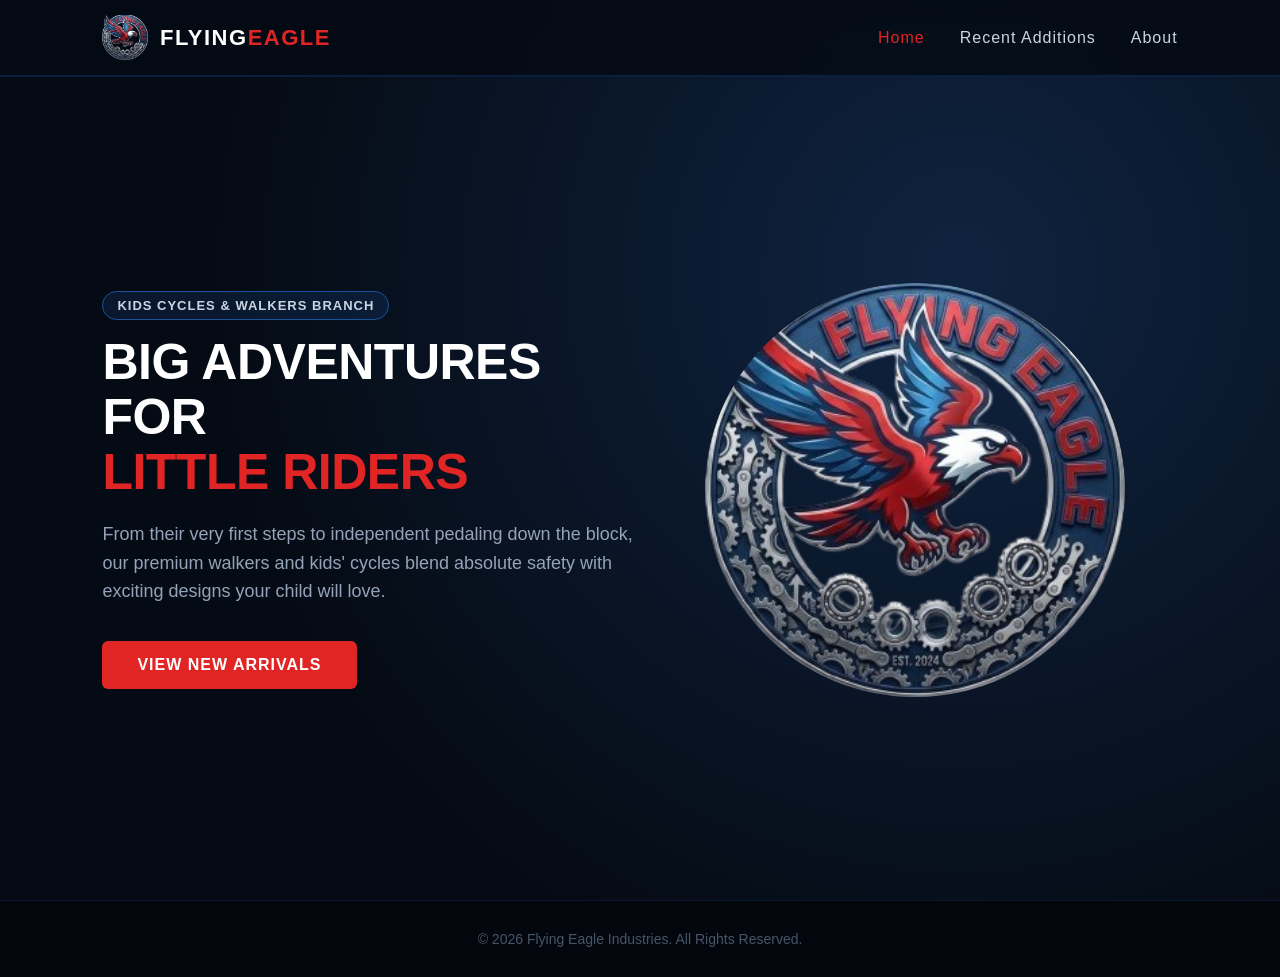
==== index.html @ 1306fbfa "index.html" ====
<!DOCTYPE html>
<html lang="en">
<head>
    <link rel="icon" type="image/png" sizes="32x32" href="logo.png">
<link rel="apple-touch-icon" sizes="180x180" href="logo.png">
    <meta charset="UTF-8">
    <meta name="viewport" content="width=device-width, initial-scale=1.0">
    <title>Flying Eagle | Kids Cycles & Walkers</title>
    <meta name="google-site-verification" content="JDUTX3VwJhogX0wSdBmjfz4mspkOUf0fgLSZ-q_4Kp8" />
    <style>
        /* --- Reset & Base Styles --- */
        * {
            margin: 0;
            padding: 0;
            box-sizing: border-box;
            font-family: 'Segoe UI', Tahoma, Geneva, Verdana, sans-serif;
        }

        body {
            background-color: #050b14;
            color: #ffffff;
            overflow-x: hidden;
        }

        /* --- Animations --- */
        @keyframes fadeInDown {
            from { opacity: 0; transform: translateY(-30px); }
            to { opacity: 1; transform: translateY(0); }
        }

        @keyframes fadeInUp {
            from { opacity: 0; transform: translateY(50px); }
            to { opacity: 1; transform: translateY(0); }
        }

        @keyframes fadeInLeft {
            from { opacity: 0; transform: translateX(-50px); }
            to { opacity: 1; transform: translateX(0); }
        }

        @keyframes logoFloat {
            0% { transform: translateY(0px) rotate(0deg); filter: drop-shadow(0 10px 20px rgba(225, 36, 36, 0.3)); }
            50% { transform: translateY(-12px) rotate(1deg); filter: drop-shadow(0 20px 35px rgba(26, 82, 156, 0.5)); }
            100% { transform: translateY(0px) rotate(0deg); filter: drop-shadow(0 10px 20px rgba(225, 36, 36, 0.3)); }
        }

        @keyframes pulse {
            0% { transform: scale(1); box-shadow: 0 0 0 0 rgba(225, 36, 36, 0.7); }
            70% { transform: scale(1.03); box-shadow: 0 0 0 15px rgba(225, 36, 36, 0); }
            100% { transform: scale(1); box-shadow: 0 0 0 0 rgba(225, 36, 36, 0); }
        }

        /* --- Navigation Bar --- */
        .navbar {
            position: fixed;
            top: 0;
            left: 0;
            width: 100%;
            display: flex;
            justify-content: space-between;
            align-items: center;
            padding: 15px 8%;
            background: rgba(5, 11, 20, 0.85);
            backdrop-filter: blur(12px);
            border-bottom: 2px solid rgba(26, 82, 156, 0.3);
            z-index: 1000;
            animation: fadeInDown 1s ease forwards;
        }

        .nav-logo-container {
            display: flex;
            align-items: center;
            gap: 12px;
        }

        .nav-logo-img {
            height: 45px;
            width: auto;
        }

        .logo-text {
            font-size: 22px;
            font-weight: 800;
            text-transform: uppercase;
            letter-spacing: 1.5px;
            color: #fff;
        }

        .logo-text span {
            color: #e12424;
        }

        .nav-links {
            display: flex;
            list-style: none;
        }

        .nav-links li {
            margin-left: 35px;
        }

        .nav-links a {
            color: #cbd5e1;
            text-decoration: none;
            font-size: 16px;
            font-weight: 500;
            letter-spacing: 1px;
            transition: color 0.3s;
            position: relative;
            padding: 5px 0;
        }

        .nav-links a:hover, .nav-links a.active {
            color: #e12424;
        }

        .nav-links a::after {
            content: '';
            position: absolute;
            width: 0;
            height: 2px;
            bottom: 0;
            left: 0;
            background-color: #e12424;
            transition: width 0.3s ease;
        }

        .nav-links a:hover::after {
            width: 100%;
        }

        /* --- Home / Hero Section --- */
        .hero {
            min-height: 100vh;
            padding: 140px 8% 60px 8%;
            display: flex;
            align-items: center;
            background: radial-gradient(circle at 75% 30%, #0f2340 0%, #050b14 65%);
            justify-content: space-between;
        }

        .hero-text {
            max-width: 550px;
            animation: fadeInLeft 1.2s ease forwards;
        }

        .branch-badge {
            display: inline-block;
            background: rgba(26, 82, 156, 0.2);
            border: 1px solid #1a529c;
            color: #cbd5e1;
            padding: 6px 14px;
            font-size: 13px;
            font-weight: 600;
            border-radius: 20px;
            text-transform: uppercase;
            letter-spacing: 1px;
            margin-bottom: 15px;
        }

        .hero-text h1 {
            font-size: 50px;
            font-weight: 900;
            line-height: 1.1;
            margin-bottom: 20px;
            text-transform: uppercase;
            letter-spacing: -0.5px;
        }

        .hero-text h1 span {
            color: #e12424;
            display: block;
        }

        .hero-text p {
            color: #94a3b8;
            font-size: 18px;
            line-height: 1.6;
            margin-bottom: 35px;
        }

        .btn {
            display: inline-block;
            padding: 15px 35px;
            background: #e12424;
            color: #fff;
            text-decoration: none;
            font-weight: 700;
            letter-spacing: 1px;
            border-radius: 6px;
            text-transform: uppercase;
            animation: pulse 2s infinite;
            transition: background 0.3s;
        }

        .btn:hover {
            background: #b91c1c;
        }

        .hero-image-container {
            flex: 1;
            display: flex;
            justify-content: center;
            align-items: center;
            animation: fadeInUp 1.5s ease forwards;
        }

        .hero-theme-logo {
            width: 100%;
            max-width: 420px;
            height: auto;
            border-radius: 50%;
            animation: logoFloat 4s ease-in-out infinite;
        }

        /* --- Footer --- */
        footer {
            background: #03070d;
            padding: 30px 8%;
            text-align: center;
            border-top: 1px solid rgba(26, 82, 156, 0.2);
            color: #475569;
            font-size: 14px;
        }

        @media (max-width: 968px) {
            .hero {
                flex-direction: column;
                text-align: center;
                justify-content: center;
                padding-top: 140px;
            }
            .hero-text {
                margin-bottom: 50px;
            }
            .hero-theme-logo {
                max-width: 300px;
            }
        }
    </style>
</head>
<body>

    <!-- Top Navigation Bar -->
    <nav class="navbar">
        <div class="nav-logo-container">
            <img src="logo.png" alt="Flying Eagle Emblem" class="nav-logo-img">
            <div class="logo-text">Flying<span>Eagle</span></div>
        </div>
        <ul class="nav-links">
            <li><a href="index.html" class="active">Home</a></li>
            <li><a href="additions.html">Recent Additions</a></li>
            <li><a href="about.html">About</a></li>
        </ul>
    </nav>

    <!-- Home Section -->
    <section class="hero">
        <div class="hero-text">
            <span class="branch-badge">Kids Cycles & Walkers Branch</span>
            <h1>Big Adventures For <span>Little Riders</span></h1>
            <p>From their very first steps to independent pedaling down the block, our premium walkers and kids' cycles blend absolute safety with exciting designs your child will love.</p>
            <a href="additions.html" class="btn">View New Arrivals</a>
        </div>
        <div class="hero-image-container">
            <img src="logo.png" alt="Flying Eagle Logo" class="hero-theme-logo">
        </div>
    </section>

    <footer>
        <p>&copy; 2026 Flying Eagle Industries. All Rights Reserved.</p>
    </footer>

</body>
</html>
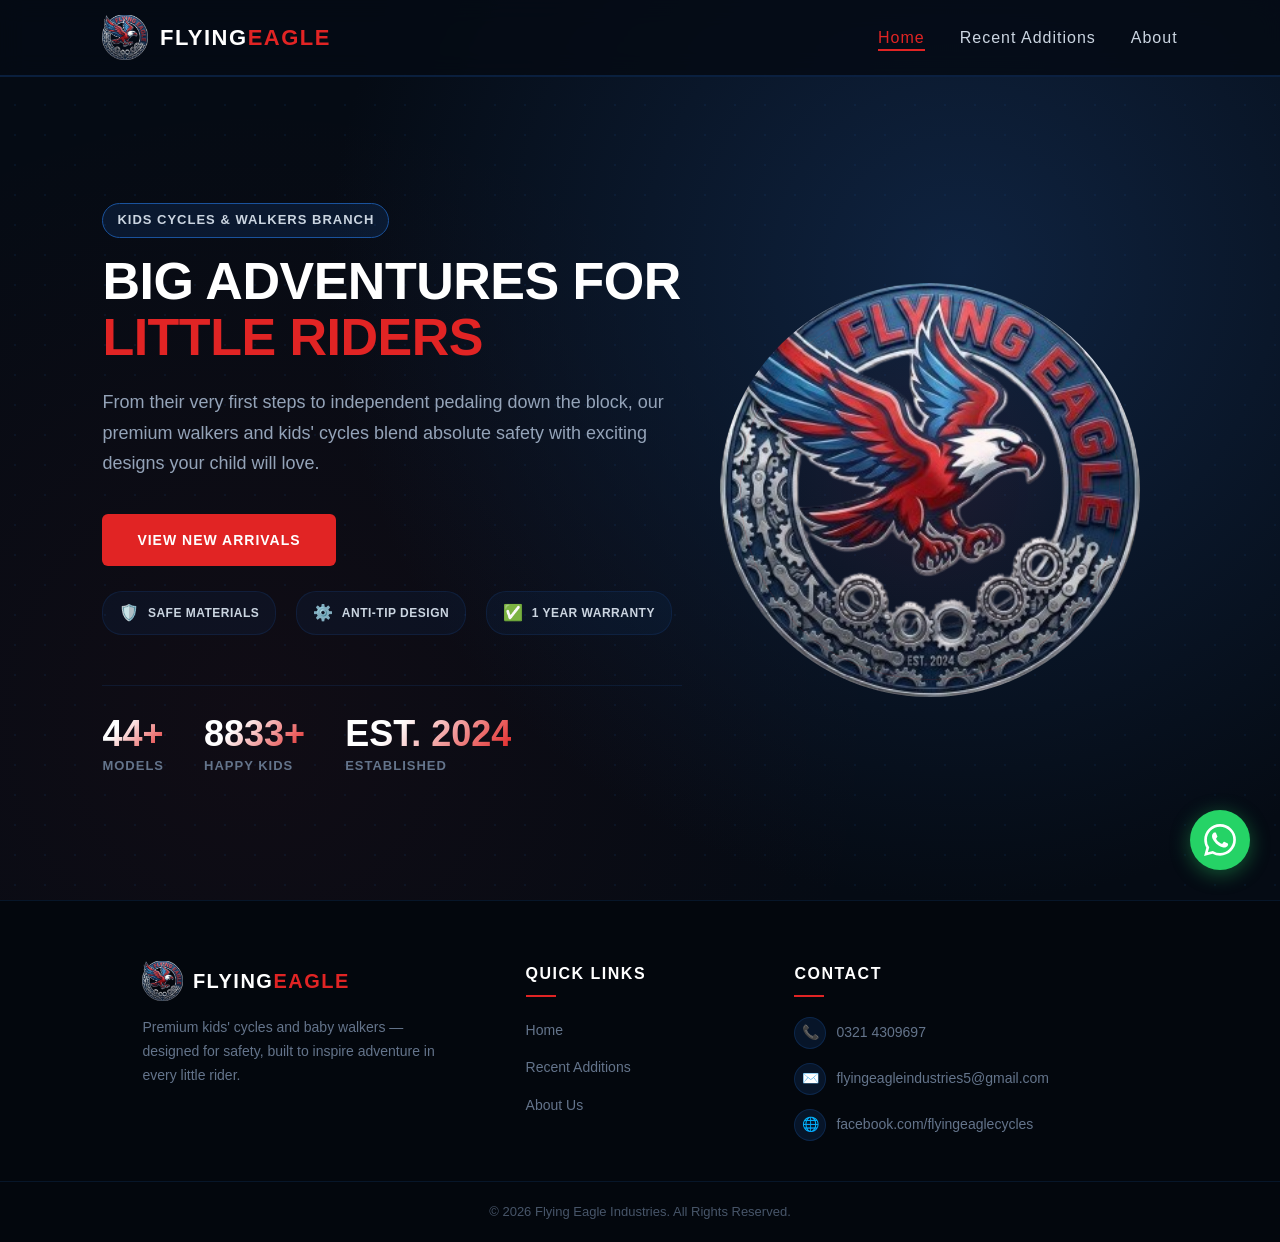
==== commit 64903873: "Add files via upload" ====
--- a/index.html
+++ b/index.html
@@ -1,275 +1,334 @@
-<!DOCTYPE html>
-<html lang="en">
-<head>
-    <link rel="icon" type="image/png" sizes="32x32" href="logo.png">
-<link rel="apple-touch-icon" sizes="180x180" href="logo.png">
-    <meta charset="UTF-8">
-    <meta name="viewport" content="width=device-width, initial-scale=1.0">
-    <title>Flying Eagle | Kids Cycles & Walkers</title>
-    <meta name="google-site-verification" content="JDUTX3VwJhogX0wSdBmjfz4mspkOUf0fgLSZ-q_4Kp8" />
-    <style>
-        /* --- Reset & Base Styles --- */
-        * {
-            margin: 0;
-            padding: 0;
-            box-sizing: border-box;
-            font-family: 'Segoe UI', Tahoma, Geneva, Verdana, sans-serif;
-        }
-
-        body {
-            background-color: #050b14;
-            color: #ffffff;
-            overflow-x: hidden;
-        }
-
-        /* --- Animations --- */
-        @keyframes fadeInDown {
-            from { opacity: 0; transform: translateY(-30px); }
-            to { opacity: 1; transform: translateY(0); }
-        }
-
-        @keyframes fadeInUp {
-            from { opacity: 0; transform: translateY(50px); }
-            to { opacity: 1; transform: translateY(0); }
-        }
-
-        @keyframes fadeInLeft {
-            from { opacity: 0; transform: translateX(-50px); }
-            to { opacity: 1; transform: translateX(0); }
-        }
-
-        @keyframes logoFloat {
-            0% { transform: translateY(0px) rotate(0deg); filter: drop-shadow(0 10px 20px rgba(225, 36, 36, 0.3)); }
-            50% { transform: translateY(-12px) rotate(1deg); filter: drop-shadow(0 20px 35px rgba(26, 82, 156, 0.5)); }
-            100% { transform: translateY(0px) rotate(0deg); filter: drop-shadow(0 10px 20px rgba(225, 36, 36, 0.3)); }
-        }
-
-        @keyframes pulse {
-            0% { transform: scale(1); box-shadow: 0 0 0 0 rgba(225, 36, 36, 0.7); }
-            70% { transform: scale(1.03); box-shadow: 0 0 0 15px rgba(225, 36, 36, 0); }
-            100% { transform: scale(1); box-shadow: 0 0 0 0 rgba(225, 36, 36, 0); }
-        }
-
-        /* --- Navigation Bar --- */
-        .navbar {
-            position: fixed;
-            top: 0;
-            left: 0;
-            width: 100%;
-            display: flex;
-            justify-content: space-between;
-            align-items: center;
-            padding: 15px 8%;
-            background: rgba(5, 11, 20, 0.85);
-            backdrop-filter: blur(12px);
-            border-bottom: 2px solid rgba(26, 82, 156, 0.3);
-            z-index: 1000;
-            animation: fadeInDown 1s ease forwards;
-        }
-
-        .nav-logo-container {
-            display: flex;
-            align-items: center;
-            gap: 12px;
-        }
-
-        .nav-logo-img {
-            height: 45px;
-            width: auto;
-        }
-
-        .logo-text {
-            font-size: 22px;
-            font-weight: 800;
-            text-transform: uppercase;
-            letter-spacing: 1.5px;
-            color: #fff;
-        }
-
-        .logo-text span {
-            color: #e12424;
-        }
-
-        .nav-links {
-            display: flex;
-            list-style: none;
-        }
-
-        .nav-links li {
-            margin-left: 35px;
-        }
-
-        .nav-links a {
-            color: #cbd5e1;
-            text-decoration: none;
-            font-size: 16px;
-            font-weight: 500;
-            letter-spacing: 1px;
-            transition: color 0.3s;
-            position: relative;
-            padding: 5px 0;
-        }
-
-        .nav-links a:hover, .nav-links a.active {
-            color: #e12424;
-        }
-
-        .nav-links a::after {
-            content: '';
-            position: absolute;
-            width: 0;
-            height: 2px;
-            bottom: 0;
-            left: 0;
-            background-color: #e12424;
-            transition: width 0.3s ease;
-        }
-
-        .nav-links a:hover::after {
-            width: 100%;
-        }
-
-        /* --- Home / Hero Section --- */
-        .hero {
-            min-height: 100vh;
-            padding: 140px 8% 60px 8%;
-            display: flex;
-            align-items: center;
-            background: radial-gradient(circle at 75% 30%, #0f2340 0%, #050b14 65%);
-            justify-content: space-between;
-        }
-
-        .hero-text {
-            max-width: 550px;
-            animation: fadeInLeft 1.2s ease forwards;
-        }
-
-        .branch-badge {
-            display: inline-block;
-            background: rgba(26, 82, 156, 0.2);
-            border: 1px solid #1a529c;
-            color: #cbd5e1;
-            padding: 6px 14px;
-            font-size: 13px;
-            font-weight: 600;
-            border-radius: 20px;
-            text-transform: uppercase;
-            letter-spacing: 1px;
-            margin-bottom: 15px;
-        }
-
-        .hero-text h1 {
-            font-size: 50px;
-            font-weight: 900;
-            line-height: 1.1;
-            margin-bottom: 20px;
-            text-transform: uppercase;
-            letter-spacing: -0.5px;
-        }
-
-        .hero-text h1 span {
-            color: #e12424;
-            display: block;
-        }
-
-        .hero-text p {
-            color: #94a3b8;
-            font-size: 18px;
-            line-height: 1.6;
-            margin-bottom: 35px;
-        }
-
-        .btn {
-            display: inline-block;
-            padding: 15px 35px;
-            background: #e12424;
-            color: #fff;
-            text-decoration: none;
-            font-weight: 700;
-            letter-spacing: 1px;
-            border-radius: 6px;
-            text-transform: uppercase;
-            animation: pulse 2s infinite;
-            transition: background 0.3s;
-        }
-
-        .btn:hover {
-            background: #b91c1c;
-        }
-
-        .hero-image-container {
-            flex: 1;
-            display: flex;
-            justify-content: center;
-            align-items: center;
-            animation: fadeInUp 1.5s ease forwards;
-        }
-
-        .hero-theme-logo {
-            width: 100%;
-            max-width: 420px;
-            height: auto;
-            border-radius: 50%;
-            animation: logoFloat 4s ease-in-out infinite;
-        }
-
-        /* --- Footer --- */
-        footer {
-            background: #03070d;
-            padding: 30px 8%;
-            text-align: center;
-            border-top: 1px solid rgba(26, 82, 156, 0.2);
-            color: #475569;
-            font-size: 14px;
-        }
-
-        @media (max-width: 968px) {
-            .hero {
-                flex-direction: column;
-                text-align: center;
-                justify-content: center;
-                padding-top: 140px;
-            }
-            .hero-text {
-                margin-bottom: 50px;
-            }
-            .hero-theme-logo {
-                max-width: 300px;
-            }
-        }
-    </style>
-</head>
-<body>
-
-    <!-- Top Navigation Bar -->
-    <nav class="navbar">
-        <div class="nav-logo-container">
-            <img src="logo.png" alt="Flying Eagle Emblem" class="nav-logo-img">
-            <div class="logo-text">Flying<span>Eagle</span></div>
-        </div>
-        <ul class="nav-links">
-            <li><a href="index.html" class="active">Home</a></li>
-            <li><a href="additions.html">Recent Additions</a></li>
-            <li><a href="about.html">About</a></li>
-        </ul>
-    </nav>
-
-    <!-- Home Section -->
-    <section class="hero">
-        <div class="hero-text">
-            <span class="branch-badge">Kids Cycles & Walkers Branch</span>
-            <h1>Big Adventures For <span>Little Riders</span></h1>
-            <p>From their very first steps to independent pedaling down the block, our premium walkers and kids' cycles blend absolute safety with exciting designs your child will love.</p>
-            <a href="additions.html" class="btn">View New Arrivals</a>
-        </div>
-        <div class="hero-image-container">
-            <img src="logo.png" alt="Flying Eagle Logo" class="hero-theme-logo">
-        </div>
-    </section>
-
-    <footer>
-        <p>&copy; 2026 Flying Eagle Industries. All Rights Reserved.</p>
-    </footer>
-
-</body>
-</html>
+<!DOCTYPE html>
+<html lang="en">
+<head>
+    <meta charset="UTF-8">
+    <meta name="viewport" content="width=device-width, initial-scale=1.0">
+    <title>Flying Eagle | Kids Cycles & Walkers</title>
+    <meta name="description" content="Flying Eagle Industries — premium kids' cycles, baby walkers, and riding toys. Safe, durable, and vibrant designs for little riders.">
+    <meta property="og:title" content="Flying Eagle | Kids Cycles & Walkers">
+    <meta property="og:description" content="Premium kids' cycles and baby walkers with safe, durable, and exciting designs your child will love.">
+    <meta property="og:image" content="logo.png">
+    <meta property="og:type" content="website">
+    <link rel="icon" type="image/png" href="logo.png">
+    <link rel="stylesheet" href="styles.css">
+    <style>
+        /* --- Hero Section (page-specific) --- */
+        .hero {
+            min-height: 100vh;
+            padding: 140px 8% 60px 8%;
+            display: flex;
+            align-items: center;
+            background:
+                radial-gradient(circle at 75% 30%, #0f2340 0%, transparent 55%),
+                radial-gradient(circle at 20% 80%, rgba(225, 36, 36, 0.05) 0%, transparent 50%),
+                var(--bg-primary);
+            justify-content: space-between;
+            position: relative;
+            overflow: hidden;
+        }
+
+        /* Subtle dot pattern overlay */
+        .hero::before {
+            content: '';
+            position: absolute;
+            inset: 0;
+            background-image: radial-gradient(rgba(26, 82, 156, 0.12) 1px, transparent 1px);
+            background-size: 30px 30px;
+            pointer-events: none;
+        }
+
+        .hero-text {
+            max-width: 580px;
+            animation: fadeInLeft 1.2s ease forwards;
+            position: relative;
+            z-index: 1;
+        }
+
+        .hero-text h1 {
+            font-size: 52px;
+            font-weight: 900;
+            line-height: 1.08;
+            margin-bottom: 22px;
+            text-transform: uppercase;
+            letter-spacing: -0.5px;
+        }
+
+        .hero-text h1 span {
+            color: var(--accent-red);
+            display: block;
+        }
+
+        .hero-text p {
+            color: var(--text-muted);
+            font-size: 18px;
+            line-height: 1.7;
+            margin-bottom: 35px;
+        }
+
+        /* --- Stats Bar --- */
+        .hero-stats {
+            display: flex;
+            gap: 40px;
+            margin-top: 50px;
+            padding-top: 30px;
+            border-top: 1px solid var(--border-subtle);
+        }
+
+        .stat-item {
+            text-align: left;
+        }
+
+        .stat-number {
+            font-size: 36px;
+            font-weight: 900;
+            color: var(--text-primary);
+            line-height: 1;
+            margin-bottom: 4px;
+            background: linear-gradient(135deg, #fff 30%, var(--accent-red));
+            -webkit-background-clip: text;
+            -webkit-text-fill-color: transparent;
+            background-clip: text;
+        }
+
+        .stat-label {
+            font-size: 13px;
+            text-transform: uppercase;
+            letter-spacing: 1px;
+            color: var(--text-faint);
+            font-weight: 600;
+        }
+
+        /* --- Trust Badges --- */
+        .trust-badges {
+            display: flex;
+            gap: 20px;
+            margin-top: 25px;
+            flex-wrap: wrap;
+        }
+
+        .trust-badge {
+            display: flex;
+            align-items: center;
+            gap: 8px;
+            background: rgba(26, 82, 156, 0.1);
+            border: 1px solid rgba(26, 82, 156, 0.2);
+            padding: 8px 16px;
+            border-radius: var(--radius-lg);
+            font-size: 12px;
+            font-weight: 600;
+            color: var(--text-secondary);
+            text-transform: uppercase;
+            letter-spacing: 0.5px;
+        }
+
+        .trust-badge .badge-icon {
+            font-size: 16px;
+        }
+
+        /* --- Hero Image --- */
+        .hero-image-container {
+            flex: 1;
+            display: flex;
+            justify-content: center;
+            align-items: center;
+            animation: fadeInUp 1.5s ease forwards;
+            position: relative;
+            z-index: 1;
+        }
+
+        .hero-theme-logo {
+            width: 100%;
+            max-width: 420px;
+            height: auto;
+            border-radius: 50%;
+            animation: logoFloat 4s ease-in-out infinite;
+        }
+
+        /* --- Glow ring behind logo --- */
+        .hero-glow {
+            position: absolute;
+            width: 380px;
+            height: 380px;
+            border-radius: 50%;
+            background: radial-gradient(circle, rgba(225, 36, 36, 0.08) 0%, transparent 70%);
+            border: 1px solid rgba(225, 36, 36, 0.08);
+            animation: pulse 3s ease-in-out infinite;
+            pointer-events: none;
+        }
+
+        @media (max-width: 968px) {
+            .hero {
+                flex-direction: column;
+                text-align: center;
+                justify-content: center;
+                padding-top: 140px;
+            }
+
+            .hero-text {
+                margin-bottom: 50px;
+                max-width: 100%;
+            }
+
+            .hero-text h1 {
+                font-size: 36px;
+            }
+
+            .hero-stats {
+                justify-content: center;
+            }
+
+            .trust-badges {
+                justify-content: center;
+            }
+
+            .hero-theme-logo {
+                max-width: 300px;
+            }
+
+            .hero-glow {
+                width: 280px;
+                height: 280px;
+            }
+
+            .stat-item {
+                text-align: center;
+            }
+        }
+
+        @media (max-width: 480px) {
+            .hero-text h1 {
+                font-size: 30px;
+            }
+
+            .hero-stats {
+                gap: 25px;
+            }
+
+            .stat-number {
+                font-size: 28px;
+            }
+        }
+    </style>
+</head>
+<body>
+
+    <!-- Mobile Nav Overlay -->
+    <div class="nav-overlay"></div>
+
+    <!-- Top Navigation Bar -->
+    <header>
+        <nav class="navbar" id="main-navbar">
+            <div class="nav-logo-container">
+                <a href="index.html">
+                    <img src="logo.png" alt="Flying Eagle Emblem" class="nav-logo-img">
+                    <div class="logo-text">Flying<span>Eagle</span></div>
+                </a>
+            </div>
+            <button class="hamburger" id="hamburger-btn" aria-label="Toggle navigation menu">
+                <span></span>
+                <span></span>
+                <span></span>
+            </button>
+            <ul class="nav-links" id="nav-links">
+                <li><a href="index.html" class="active">Home</a></li>
+                <li><a href="additions.html">Recent Additions</a></li>
+                <li><a href="about.html">About</a></li>
+            </ul>
+        </nav>
+    </header>
+
+    <!-- Home / Hero Section -->
+    <main>
+        <section class="hero">
+            <div class="hero-text">
+                <span class="branch-badge">Kids Cycles & Walkers Branch</span>
+                <h1>Big Adventures For <span>Little Riders</span></h1>
+                <p>From their very first steps to independent pedaling down the block, our premium walkers and kids' cycles blend absolute safety with exciting designs your child will love.</p>
+                <a href="additions.html" class="btn">View New Arrivals</a>
+
+                <!-- Trust Badges -->
+                <div class="trust-badges reveal">
+                    <div class="trust-badge">
+                        <span class="badge-icon">🛡️</span> Safe Materials
+                    </div>
+                    <div class="trust-badge">
+                        <span class="badge-icon">⚙️</span> Anti-Tip Design
+                    </div>
+                    <div class="trust-badge">
+                        <span class="badge-icon">✅</span> 1 Year Warranty
+                    </div>
+                </div>
+
+                <!-- Animated Stats -->
+                <div class="hero-stats reveal">
+                    <div class="stat-item">
+                        <div class="stat-number" data-count="50" data-suffix="+">0</div>
+                        <div class="stat-label">Models</div>
+                    </div>
+                    <div class="stat-item">
+                        <div class="stat-number" data-count="10000" data-suffix="+">0</div>
+                        <div class="stat-label">Happy Kids</div>
+                    </div>
+                    <div class="stat-item">
+                        <div class="stat-number">EST. 2024</div>
+                        <div class="stat-label">Established</div>
+                    </div>
+                </div>
+            </div>
+            <div class="hero-image-container">
+                <div class="hero-glow"></div>
+                <img src="logo.png" alt="Flying Eagle Logo" class="hero-theme-logo">
+            </div>
+        </section>
+    </main>
+
+    <!-- Enhanced Footer -->
+    <footer>
+        <div class="footer-content">
+            <div class="footer-brand">
+                <div class="footer-logo-row">
+                    <img src="logo.png" alt="Flying Eagle">
+                    <div class="logo-text">Flying<span>Eagle</span></div>
+                </div>
+                <p>Premium kids' cycles and baby walkers — designed for safety, built to inspire adventure in every little rider.</p>
+            </div>
+            <div>
+                <h4 class="footer-heading">Quick Links</h4>
+                <ul class="footer-links">
+                    <li><a href="index.html">Home</a></li>
+                    <li><a href="additions.html">Recent Additions</a></li>
+                    <li><a href="about.html">About Us</a></li>
+                </ul>
+            </div>
+            <div>
+                <h4 class="footer-heading">Contact</h4>
+                <ul class="footer-contact-list">
+                    <li>
+                        <span class="footer-icon">📞</span>
+                        <a href="https://wa.me/923214309697">0321 4309697</a>
+                    </li>
+                    <li>
+                        <span class="footer-icon">✉️</span>
+                        <a href="mailto:flyingeagleindustries5@gmail.com">flyingeagleindustries5@gmail.com</a>
+                    </li>
+                    <li>
+                        <span class="footer-icon">🌐</span>
+                        <a href="https://www.facebook.com/flyingeaglecycles" target="_blank">facebook.com/flyingeaglecycles</a>
+                    </li>
+                </ul>
+            </div>
+        </div>
+        <div class="footer-bottom">
+            <p>&copy; 2026 Flying Eagle Industries. All Rights Reserved.</p>
+        </div>
+    </footer>
+
+    <!-- Floating WhatsApp Button -->
+    <a href="https://wa.me/923214309697" target="_blank" class="whatsapp-float" aria-label="Chat on WhatsApp">
+        <span class="whatsapp-tooltip">Chat with us!</span>
+        <svg xmlns="http://www.w3.org/2000/svg" viewBox="0 0 24 24"><path d="M17.472 14.382c-.297-.149-1.758-.867-2.03-.967-.273-.099-.471-.148-.67.15-.197.297-.767.966-.94 1.164-.173.199-.347.223-.644.075-.297-.15-1.255-.463-2.39-1.475-.883-.788-1.48-1.761-1.653-2.059-.173-.297-.018-.458.13-.606.134-.133.298-.347.446-.52.149-.174.198-.298.298-.497.099-.198.05-.371-.025-.52-.075-.149-.669-1.612-.916-2.207-.242-.579-.487-.5-.669-.51-.173-.008-.371-.01-.57-.01-.198 0-.52.074-.792.372-.272.297-1.04 1.016-1.04 2.479 0 1.462 1.065 2.875 1.213 3.074.149.198 2.096 3.2 5.077 4.487.709.306 1.262.489 1.694.625.712.227 1.36.195 1.871.118.571-.085 1.758-.719 2.006-1.413.248-.694.248-1.289.173-1.413-.074-.124-.272-.198-.57-.347m-5.421 7.403h-.004a9.87 9.87 0 01-5.031-1.378l-.361-.214-3.741.982.998-3.648-.235-.374a9.86 9.86 0 01-1.51-5.26c.001-5.45 4.436-9.884 9.888-9.884 2.64 0 5.122 1.03 6.988 2.898a9.825 9.825 0 012.893 6.994c-.003 5.45-4.437 9.884-9.885 9.884m8.413-18.297A11.815 11.815 0 0012.05 0C5.495 0 .16 5.335.157 11.892c0 2.096.547 4.142 1.588 5.945L.057 24l6.305-1.654a11.882 11.882 0 005.683 1.448h.005c6.554 0 11.89-5.335 11.893-11.893a11.821 11.821 0 00-3.48-8.413z"/></svg>
+    </a>
+
+    <script src="script.js"></script>
+</body>
+</html>
--- a/styles.css
+++ b/styles.css
@@ -0,0 +1,678 @@
+/* ============================================
+   Flying Eagle — Shared Stylesheet
+   ============================================ */
+
+/* --- Custom Properties --- */
+:root {
+    --bg-primary: #050b14;
+    --bg-secondary: #07111e;
+    --bg-tertiary: #0b182b;
+    --bg-footer: #03070d;
+    --accent-red: #e12424;
+    --accent-red-dark: #b91c1c;
+    --accent-blue: #1a529c;
+    --accent-blue-light: rgba(26, 82, 156, 0.3);
+    --accent-blue-bg: rgba(26, 82, 156, 0.2);
+    --text-primary: #ffffff;
+    --text-secondary: #cbd5e1;
+    --text-muted: #94a3b8;
+    --text-faint: #64748b;
+    --text-footer: #475569;
+    --border-subtle: rgba(26, 82, 156, 0.2);
+    --border-medium: rgba(26, 82, 156, 0.3);
+    --shadow-card: 0 10px 25px rgba(0,0,0,0.3);
+    --shadow-card-hover: 0 15px 35px rgba(225, 36, 36, 0.15);
+    --radius-sm: 6px;
+    --radius-md: 12px;
+    --radius-lg: 20px;
+    --transition-fast: 0.3s ease;
+    --transition-medium: 0.5s ease;
+}
+
+/* --- Reset & Base --- */
+*,
+*::before,
+*::after {
+    margin: 0;
+    padding: 0;
+    box-sizing: border-box;
+}
+
+html {
+    scroll-behavior: smooth;
+}
+
+body {
+    background-color: var(--bg-primary);
+    color: var(--text-primary);
+    font-family: 'Segoe UI', Tahoma, Geneva, Verdana, sans-serif;
+    overflow-x: hidden;
+    line-height: 1.6;
+}
+
+a {
+    text-decoration: none;
+    color: inherit;
+}
+
+img {
+    max-width: 100%;
+    height: auto;
+}
+
+/* --- Keyframe Animations --- */
+@keyframes fadeInDown {
+    from { opacity: 0; transform: translateY(-30px); }
+    to { opacity: 1; transform: translateY(0); }
+}
+
+@keyframes fadeInUp {
+    from { opacity: 0; transform: translateY(40px); }
+    to { opacity: 1; transform: translateY(0); }
+}
+
+@keyframes fadeInLeft {
+    from { opacity: 0; transform: translateX(-50px); }
+    to { opacity: 1; transform: translateX(0); }
+}
+
+@keyframes fadeInRight {
+    from { opacity: 0; transform: translateX(50px); }
+    to { opacity: 1; transform: translateX(0); }
+}
+
+@keyframes logoFloat {
+    0% { transform: translateY(0px) rotate(0deg); filter: drop-shadow(0 10px 20px rgba(225, 36, 36, 0.3)); }
+    50% { transform: translateY(-12px) rotate(1deg); filter: drop-shadow(0 20px 35px rgba(26, 82, 156, 0.5)); }
+    100% { transform: translateY(0px) rotate(0deg); filter: drop-shadow(0 10px 20px rgba(225, 36, 36, 0.3)); }
+}
+
+@keyframes pulse {
+    0% { transform: scale(1); box-shadow: 0 0 0 0 rgba(225, 36, 36, 0.7); }
+    70% { transform: scale(1.03); box-shadow: 0 0 0 15px rgba(225, 36, 36, 0); }
+    100% { transform: scale(1); box-shadow: 0 0 0 0 rgba(225, 36, 36, 0); }
+}
+
+@keyframes whatsappPulse {
+    0% { box-shadow: 0 0 0 0 rgba(37, 211, 102, 0.5); }
+    70% { box-shadow: 0 0 0 18px rgba(37, 211, 102, 0); }
+    100% { box-shadow: 0 0 0 0 rgba(37, 211, 102, 0); }
+}
+
+@keyframes shimmer {
+    0% { background-position: -200% center; }
+    100% { background-position: 200% center; }
+}
+
+/* --- Scroll Reveal --- */
+.reveal {
+    opacity: 0;
+    transform: translateY(35px);
+    transition: opacity 0.8s cubic-bezier(0.25, 1, 0.5, 1), transform 0.8s cubic-bezier(0.25, 1, 0.5, 1);
+}
+
+.reveal.active {
+    opacity: 1;
+    transform: translateY(0);
+}
+
+.reveal-left {
+    opacity: 0;
+    transform: translateX(-40px);
+    transition: opacity 0.8s cubic-bezier(0.25, 1, 0.5, 1), transform 0.8s cubic-bezier(0.25, 1, 0.5, 1);
+}
+
+.reveal-left.active {
+    opacity: 1;
+    transform: translateX(0);
+}
+
+.reveal-right {
+    opacity: 0;
+    transform: translateX(40px);
+    transition: opacity 0.8s cubic-bezier(0.25, 1, 0.5, 1), transform 0.8s cubic-bezier(0.25, 1, 0.5, 1);
+}
+
+.reveal-right.active {
+    opacity: 1;
+    transform: translateX(0);
+}
+
+/* Staggered delays for grid items */
+.reveal-delay-1 { transition-delay: 0.1s; }
+.reveal-delay-2 { transition-delay: 0.2s; }
+.reveal-delay-3 { transition-delay: 0.3s; }
+.reveal-delay-4 { transition-delay: 0.4s; }
+.reveal-delay-5 { transition-delay: 0.5s; }
+.reveal-delay-6 { transition-delay: 0.6s; }
+
+/* ============================================
+   NAVIGATION BAR
+   ============================================ */
+.navbar {
+    position: fixed;
+    top: 0;
+    left: 0;
+    width: 100%;
+    display: flex;
+    justify-content: space-between;
+    align-items: center;
+    padding: 15px 8%;
+    background: rgba(5, 11, 20, 0.85);
+    backdrop-filter: blur(12px);
+    -webkit-backdrop-filter: blur(12px);
+    border-bottom: 2px solid var(--accent-blue-light);
+    z-index: 1000;
+    animation: fadeInDown 1s ease forwards;
+    transition: background 0.4s ease, padding 0.4s ease;
+}
+
+.navbar.scrolled {
+    background: rgba(5, 11, 20, 0.97);
+    padding: 10px 8%;
+    box-shadow: 0 4px 30px rgba(0, 0, 0, 0.4);
+}
+
+.nav-logo-container {
+    display: flex;
+    align-items: center;
+    gap: 12px;
+}
+
+.nav-logo-container a {
+    display: flex;
+    align-items: center;
+    gap: 12px;
+    text-decoration: none;
+}
+
+.nav-logo-img {
+    height: 45px;
+    width: auto;
+    transition: transform var(--transition-fast);
+}
+
+.nav-logo-container:hover .nav-logo-img {
+    transform: rotate(-5deg) scale(1.05);
+}
+
+.logo-text {
+    font-size: 22px;
+    font-weight: 800;
+    text-transform: uppercase;
+    letter-spacing: 1.5px;
+    color: var(--text-primary);
+}
+
+.logo-text span {
+    color: var(--accent-red);
+}
+
+.nav-links {
+    display: flex;
+    list-style: none;
+    align-items: center;
+}
+
+.nav-links li {
+    margin-left: 35px;
+}
+
+.nav-links a {
+    color: var(--text-secondary);
+    text-decoration: none;
+    font-size: 16px;
+    font-weight: 500;
+    letter-spacing: 1px;
+    transition: color var(--transition-fast);
+    position: relative;
+    padding: 5px 0;
+}
+
+.nav-links a:hover,
+.nav-links a.active {
+    color: var(--accent-red);
+}
+
+.nav-links a::after {
+    content: '';
+    position: absolute;
+    width: 0;
+    height: 2px;
+    bottom: 0;
+    left: 0;
+    background-color: var(--accent-red);
+    transition: width var(--transition-fast);
+}
+
+.nav-links a:hover::after,
+.nav-links a.active::after {
+    width: 100%;
+}
+
+/* --- Hamburger Menu --- */
+.hamburger {
+    display: none;
+    flex-direction: column;
+    justify-content: center;
+    align-items: center;
+    width: 40px;
+    height: 40px;
+    cursor: pointer;
+    background: none;
+    border: none;
+    padding: 0;
+    z-index: 1100;
+}
+
+.hamburger span {
+    display: block;
+    width: 26px;
+    height: 3px;
+    background: var(--text-primary);
+    border-radius: 3px;
+    transition: all 0.35s cubic-bezier(0.25, 1, 0.5, 1);
+    position: relative;
+}
+
+.hamburger span:nth-child(1) { margin-bottom: 6px; }
+.hamburger span:nth-child(3) { margin-top: 6px; }
+
+.hamburger.active span:nth-child(1) {
+    transform: rotate(45deg) translate(6px, 6px);
+}
+
+.hamburger.active span:nth-child(2) {
+    opacity: 0;
+    transform: scaleX(0);
+}
+
+.hamburger.active span:nth-child(3) {
+    transform: rotate(-45deg) translate(7px, -7px);
+}
+
+/* --- Mobile Nav Overlay --- */
+.nav-overlay {
+    display: none;
+    position: fixed;
+    top: 0;
+    left: 0;
+    width: 100%;
+    height: 100%;
+    background: rgba(5, 11, 20, 0.6);
+    z-index: 999;
+    opacity: 0;
+    transition: opacity 0.3s ease;
+}
+
+.nav-overlay.active {
+    opacity: 1;
+}
+
+/* ============================================
+   SHARED COMPONENTS
+   ============================================ */
+
+/* --- Section Title --- */
+.section-title {
+    font-size: 40px;
+    font-weight: 800;
+    text-transform: uppercase;
+    margin-bottom: 15px;
+    text-align: center;
+    letter-spacing: 2px;
+}
+
+.section-title span {
+    color: var(--accent-red);
+}
+
+.section-subtitle {
+    color: var(--text-muted);
+    font-size: 16px;
+    margin-bottom: 50px;
+    text-align: center;
+    max-width: 600px;
+    line-height: 1.5;
+}
+
+/* --- Button --- */
+.btn {
+    display: inline-block;
+    padding: 15px 35px;
+    background: var(--accent-red);
+    color: var(--text-primary);
+    text-decoration: none;
+    font-weight: 700;
+    letter-spacing: 1px;
+    border-radius: var(--radius-sm);
+    text-transform: uppercase;
+    animation: pulse 2s infinite;
+    transition: background var(--transition-fast), transform var(--transition-fast);
+    border: none;
+    cursor: pointer;
+    font-size: 14px;
+}
+
+.btn:hover {
+    background: var(--accent-red-dark);
+    transform: scale(1.02);
+}
+
+/* --- Branch Badge --- */
+.branch-badge {
+    display: inline-block;
+    background: var(--accent-blue-bg);
+    border: 1px solid var(--accent-blue);
+    color: var(--text-secondary);
+    padding: 6px 14px;
+    font-size: 13px;
+    font-weight: 600;
+    border-radius: var(--radius-lg);
+    text-transform: uppercase;
+    letter-spacing: 1px;
+    margin-bottom: 15px;
+}
+
+/* ============================================
+   FLOATING WHATSAPP BUTTON
+   ============================================ */
+.whatsapp-float {
+    position: fixed;
+    bottom: 30px;
+    right: 30px;
+    width: 60px;
+    height: 60px;
+    background: #25d366;
+    border-radius: 50%;
+    display: flex;
+    justify-content: center;
+    align-items: center;
+    box-shadow: 0 4px 20px rgba(37, 211, 102, 0.4);
+    z-index: 999;
+    animation: whatsappPulse 2s infinite;
+    transition: transform var(--transition-fast), box-shadow var(--transition-fast);
+    text-decoration: none;
+}
+
+.whatsapp-float:hover {
+    transform: scale(1.1);
+    box-shadow: 0 6px 25px rgba(37, 211, 102, 0.6);
+}
+
+.whatsapp-float svg {
+    width: 32px;
+    height: 32px;
+    fill: #ffffff;
+}
+
+.whatsapp-tooltip {
+    position: absolute;
+    right: 72px;
+    background: var(--bg-secondary);
+    color: var(--text-primary);
+    padding: 8px 16px;
+    border-radius: var(--radius-sm);
+    font-size: 13px;
+    font-weight: 600;
+    white-space: nowrap;
+    opacity: 0;
+    pointer-events: none;
+    transition: opacity var(--transition-fast), transform var(--transition-fast);
+    transform: translateX(10px);
+    border: 1px solid var(--border-subtle);
+}
+
+.whatsapp-float:hover .whatsapp-tooltip {
+    opacity: 1;
+    transform: translateX(0);
+}
+
+/* ============================================
+   ENHANCED FOOTER
+   ============================================ */
+footer {
+    background: var(--bg-footer);
+    border-top: 1px solid var(--border-subtle);
+    width: 100%;
+}
+
+.footer-content {
+    display: grid;
+    grid-template-columns: 1.5fr 1fr 1.5fr;
+    gap: 40px;
+    padding: 60px 8% 40px 8%;
+    max-width: 1200px;
+    margin: 0 auto;
+}
+
+.footer-brand {
+    display: flex;
+    flex-direction: column;
+    gap: 15px;
+}
+
+.footer-brand .footer-logo-row {
+    display: flex;
+    align-items: center;
+    gap: 10px;
+}
+
+.footer-brand .footer-logo-row img {
+    height: 40px;
+    width: auto;
+}
+
+.footer-brand .footer-logo-row .logo-text {
+    font-size: 20px;
+}
+
+.footer-brand p {
+    color: var(--text-faint);
+    font-size: 14px;
+    line-height: 1.7;
+    max-width: 300px;
+}
+
+.footer-heading {
+    font-size: 16px;
+    font-weight: 700;
+    text-transform: uppercase;
+    letter-spacing: 1.5px;
+    color: var(--text-primary);
+    margin-bottom: 20px;
+    position: relative;
+    padding-bottom: 10px;
+}
+
+.footer-heading::after {
+    content: '';
+    position: absolute;
+    bottom: 0;
+    left: 0;
+    width: 30px;
+    height: 2px;
+    background: var(--accent-red);
+}
+
+.footer-links {
+    list-style: none;
+    display: flex;
+    flex-direction: column;
+    gap: 12px;
+}
+
+.footer-links a {
+    color: var(--text-faint);
+    font-size: 14px;
+    transition: color var(--transition-fast), padding-left var(--transition-fast);
+}
+
+.footer-links a:hover {
+    color: var(--accent-red);
+    padding-left: 5px;
+}
+
+.footer-contact-list {
+    list-style: none;
+    display: flex;
+    flex-direction: column;
+    gap: 14px;
+}
+
+.footer-contact-list li {
+    display: flex;
+    align-items: center;
+    gap: 10px;
+    color: var(--text-faint);
+    font-size: 14px;
+}
+
+.footer-contact-list li .footer-icon {
+    width: 32px;
+    height: 32px;
+    background: var(--accent-blue-bg);
+    border: 1px solid rgba(26, 82, 156, 0.3);
+    border-radius: 50%;
+    display: flex;
+    justify-content: center;
+    align-items: center;
+    font-size: 14px;
+    flex-shrink: 0;
+}
+
+.footer-contact-list a {
+    color: var(--text-faint);
+    transition: color var(--transition-fast);
+}
+
+.footer-contact-list a:hover {
+    color: var(--accent-red);
+}
+
+.footer-bottom {
+    text-align: center;
+    padding: 20px 8%;
+    border-top: 1px solid var(--border-subtle);
+    color: var(--text-footer);
+    font-size: 13px;
+}
+
+/* ============================================
+   RESPONSIVE — MOBILE
+   ============================================ */
+@media (max-width: 768px) {
+    /* Hamburger visible */
+    .hamburger {
+        display: flex;
+    }
+
+    /* Mobile nav */
+    .nav-links {
+        position: fixed;
+        top: 0;
+        right: -100%;
+        width: 280px;
+        height: 100vh;
+        background: rgba(5, 11, 20, 0.98);
+        backdrop-filter: blur(20px);
+        -webkit-backdrop-filter: blur(20px);
+        flex-direction: column;
+        justify-content: center;
+        align-items: center;
+        gap: 0;
+        transition: right 0.4s cubic-bezier(0.25, 1, 0.5, 1);
+        border-left: 2px solid var(--accent-blue-light);
+        z-index: 1050;
+    }
+
+    .nav-links.active {
+        right: 0;
+    }
+
+    .nav-overlay.active {
+        display: block;
+    }
+
+    .nav-links li {
+        margin: 0;
+        width: 100%;
+        text-align: center;
+    }
+
+    .nav-links a {
+        display: block;
+        padding: 18px 30px;
+        font-size: 18px;
+        letter-spacing: 2px;
+        border-bottom: 1px solid var(--border-subtle);
+    }
+
+    .nav-links a::after {
+        display: none;
+    }
+
+    /* Section titles */
+    .section-title {
+        font-size: 28px;
+    }
+
+    /* Footer */
+    .footer-content {
+        grid-template-columns: 1fr;
+        gap: 30px;
+        padding: 40px 8% 30px 8%;
+    }
+
+    .footer-heading::after {
+        left: 50%;
+        transform: translateX(-50%);
+    }
+
+    .footer-content > div {
+        text-align: center;
+    }
+
+    .footer-brand .footer-logo-row {
+        justify-content: center;
+    }
+
+    .footer-brand p {
+        margin: 0 auto;
+    }
+
+    .footer-contact-list li {
+        justify-content: center;
+    }
+
+    /* WhatsApp button */
+    .whatsapp-float {
+        bottom: 20px;
+        right: 20px;
+        width: 52px;
+        height: 52px;
+    }
+
+    .whatsapp-float svg {
+        width: 28px;
+        height: 28px;
+    }
+
+    .whatsapp-tooltip {
+        display: none;
+    }
+}
+
+@media (max-width: 480px) {
+    .logo-text {
+        font-size: 18px;
+    }
+
+    .nav-logo-img {
+        height: 36px;
+    }
+
+    .section-title {
+        font-size: 24px;
+    }
+}
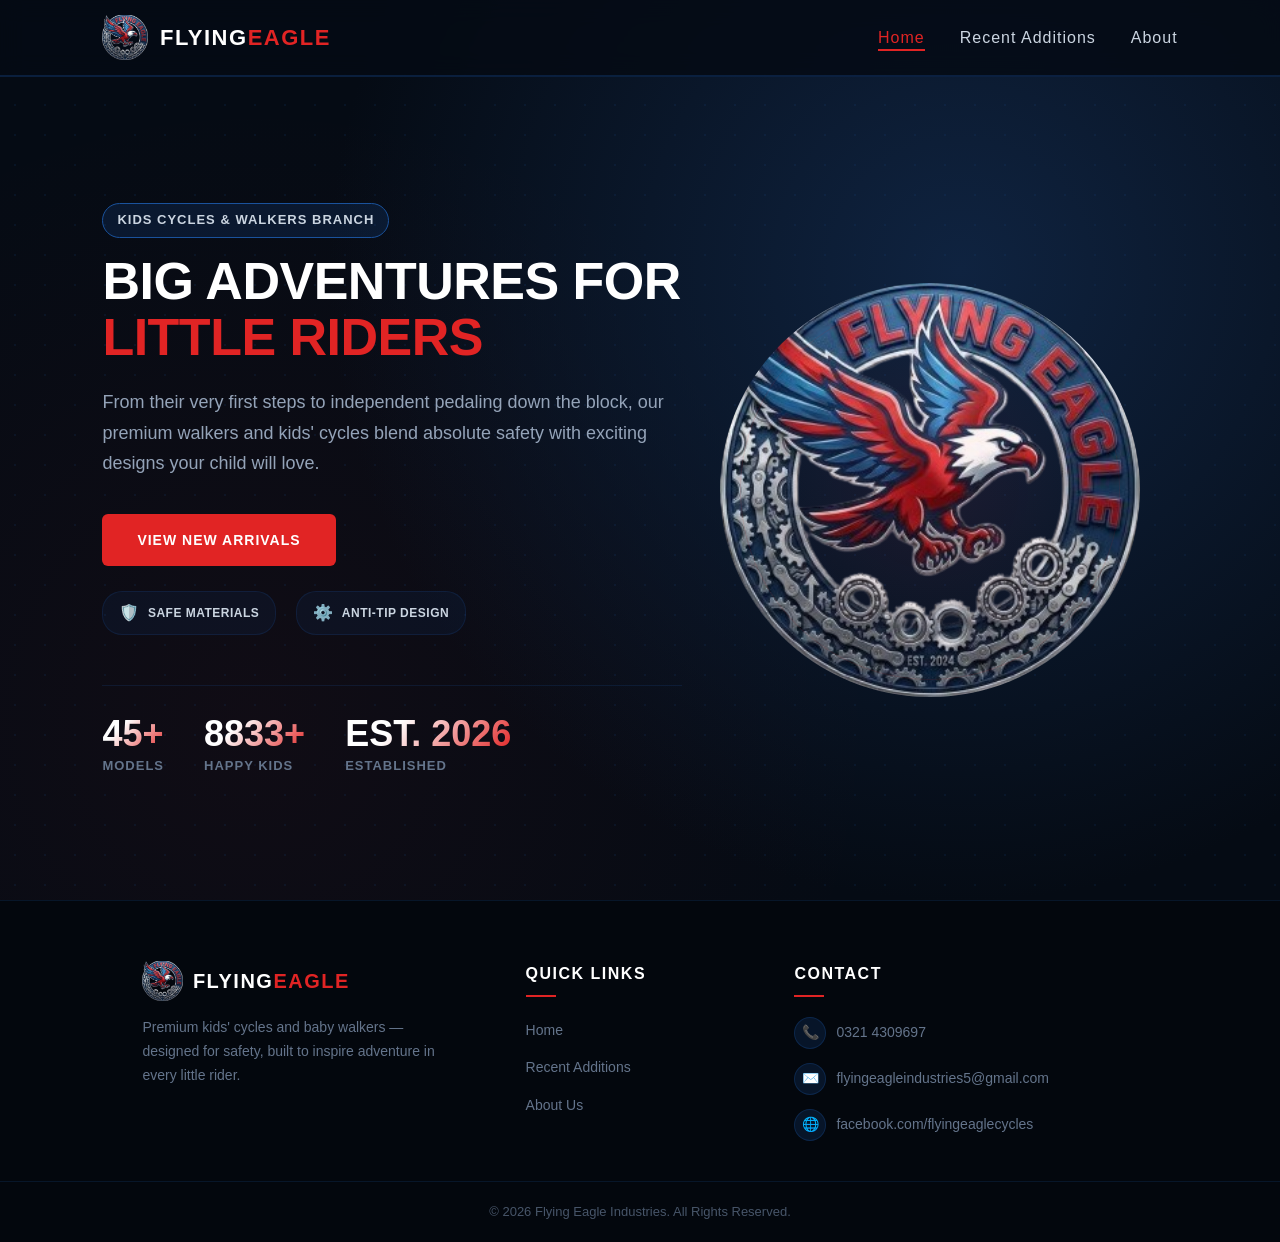
==== commit 1ac3b110: "Add files via upload" ====
--- a/index.html
+++ b/index.html
@@ -254,9 +254,6 @@
                     <div class="trust-badge">
                         <span class="badge-icon">⚙️</span> Anti-Tip Design
                     </div>
-                    <div class="trust-badge">
-                        <span class="badge-icon">✅</span> 1 Year Warranty
-                    </div>
                 </div>
 
                 <!-- Animated Stats -->
@@ -270,7 +267,7 @@
                         <div class="stat-label">Happy Kids</div>
                     </div>
                     <div class="stat-item">
-                        <div class="stat-number">EST. 2024</div>
+                        <div class="stat-number">EST. 2026</div>
                         <div class="stat-label">Established</div>
                     </div>
                 </div>
@@ -323,11 +320,7 @@
         </div>
     </footer>
 
-    <!-- Floating WhatsApp Button -->
-    <a href="https://wa.me/923214309697" target="_blank" class="whatsapp-float" aria-label="Chat on WhatsApp">
-        <span class="whatsapp-tooltip">Chat with us!</span>
-        <svg xmlns="http://www.w3.org/2000/svg" viewBox="0 0 24 24"><path d="M17.472 14.382c-.297-.149-1.758-.867-2.03-.967-.273-.099-.471-.148-.67.15-.197.297-.767.966-.94 1.164-.173.199-.347.223-.644.075-.297-.15-1.255-.463-2.39-1.475-.883-.788-1.48-1.761-1.653-2.059-.173-.297-.018-.458.13-.606.134-.133.298-.347.446-.52.149-.174.198-.298.298-.497.099-.198.05-.371-.025-.52-.075-.149-.669-1.612-.916-2.207-.242-.579-.487-.5-.669-.51-.173-.008-.371-.01-.57-.01-.198 0-.52.074-.792.372-.272.297-1.04 1.016-1.04 2.479 0 1.462 1.065 2.875 1.213 3.074.149.198 2.096 3.2 5.077 4.487.709.306 1.262.489 1.694.625.712.227 1.36.195 1.871.118.571-.085 1.758-.719 2.006-1.413.248-.694.248-1.289.173-1.413-.074-.124-.272-.198-.57-.347m-5.421 7.403h-.004a9.87 9.87 0 01-5.031-1.378l-.361-.214-3.741.982.998-3.648-.235-.374a9.86 9.86 0 01-1.51-5.26c.001-5.45 4.436-9.884 9.888-9.884 2.64 0 5.122 1.03 6.988 2.898a9.825 9.825 0 012.893 6.994c-.003 5.45-4.437 9.884-9.885 9.884m8.413-18.297A11.815 11.815 0 0012.05 0C5.495 0 .16 5.335.157 11.892c0 2.096.547 4.142 1.588 5.945L.057 24l6.305-1.654a11.882 11.882 0 005.683 1.448h.005c6.554 0 11.89-5.335 11.893-11.893a11.821 11.821 0 00-3.48-8.413z"/></svg>
-    </a>
+
 
     <script src="script.js"></script>
 </body>
--- a/styles.css
+++ b/styles.css
@@ -93,11 +93,7 @@
     100% { transform: scale(1); box-shadow: 0 0 0 0 rgba(225, 36, 36, 0); }
 }
 
-@keyframes whatsappPulse {
-    0% { box-shadow: 0 0 0 0 rgba(37, 211, 102, 0.5); }
-    70% { box-shadow: 0 0 0 18px rgba(37, 211, 102, 0); }
-    100% { box-shadow: 0 0 0 0 rgba(37, 211, 102, 0); }
-}
+
 
 @keyframes shimmer {
     0% { background-position: -200% center; }
@@ -374,59 +370,7 @@
     margin-bottom: 15px;
 }
 
-/* ============================================
-   FLOATING WHATSAPP BUTTON
-   ============================================ */
-.whatsapp-float {
-    position: fixed;
-    bottom: 30px;
-    right: 30px;
-    width: 60px;
-    height: 60px;
-    background: #25d366;
-    border-radius: 50%;
-    display: flex;
-    justify-content: center;
-    align-items: center;
-    box-shadow: 0 4px 20px rgba(37, 211, 102, 0.4);
-    z-index: 999;
-    animation: whatsappPulse 2s infinite;
-    transition: transform var(--transition-fast), box-shadow var(--transition-fast);
-    text-decoration: none;
-}
-
-.whatsapp-float:hover {
-    transform: scale(1.1);
-    box-shadow: 0 6px 25px rgba(37, 211, 102, 0.6);
-}
-
-.whatsapp-float svg {
-    width: 32px;
-    height: 32px;
-    fill: #ffffff;
-}
-
-.whatsapp-tooltip {
-    position: absolute;
-    right: 72px;
-    background: var(--bg-secondary);
-    color: var(--text-primary);
-    padding: 8px 16px;
-    border-radius: var(--radius-sm);
-    font-size: 13px;
-    font-weight: 600;
-    white-space: nowrap;
-    opacity: 0;
-    pointer-events: none;
-    transition: opacity var(--transition-fast), transform var(--transition-fast);
-    transform: translateX(10px);
-    border: 1px solid var(--border-subtle);
-}
-
-.whatsapp-float:hover .whatsapp-tooltip {
-    opacity: 1;
-    transform: translateX(0);
-}
+
 
 /* ============================================
    ENHANCED FOOTER
@@ -645,22 +589,7 @@
         justify-content: center;
     }
 
-    /* WhatsApp button */
-    .whatsapp-float {
-        bottom: 20px;
-        right: 20px;
-        width: 52px;
-        height: 52px;
-    }
-
-    .whatsapp-float svg {
-        width: 28px;
-        height: 28px;
-    }
-
-    .whatsapp-tooltip {
-        display: none;
-    }
+
 }
 
 @media (max-width: 480px) {
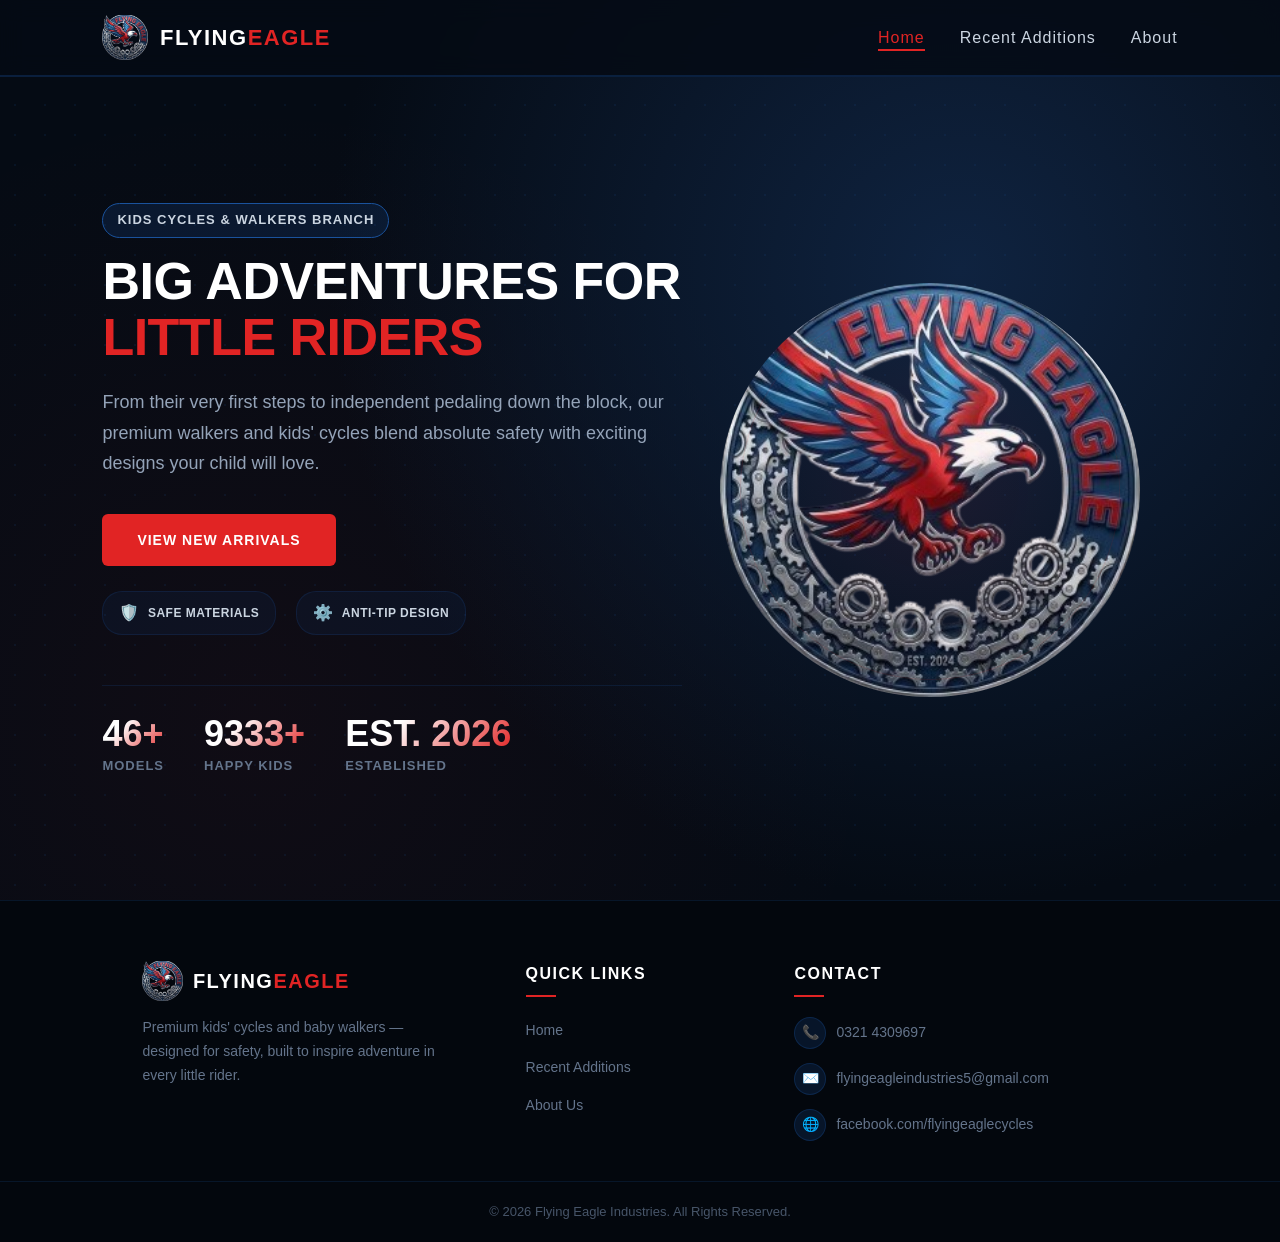
==== commit 5a229b9b: "index.html" ====
--- a/index.html
+++ b/index.html
@@ -9,6 +9,8 @@
     <meta property="og:description" content="Premium kids' cycles and baby walkers with safe, durable, and exciting designs your child will love.">
     <meta property="og:image" content="logo.png">
     <meta property="og:type" content="website">
+    <meta property="og:title" content="Flying Eagle | Kids Cycles & Walkers">
+<meta property="og:site_name" content="Flying Eagle Industries">
     <link rel="icon" type="image/png" href="logo.png">
     <link rel="stylesheet" href="styles.css">
     <style>
@@ -324,4 +326,4 @@
 
     <script src="script.js"></script>
 </body>
-</html>+</html>
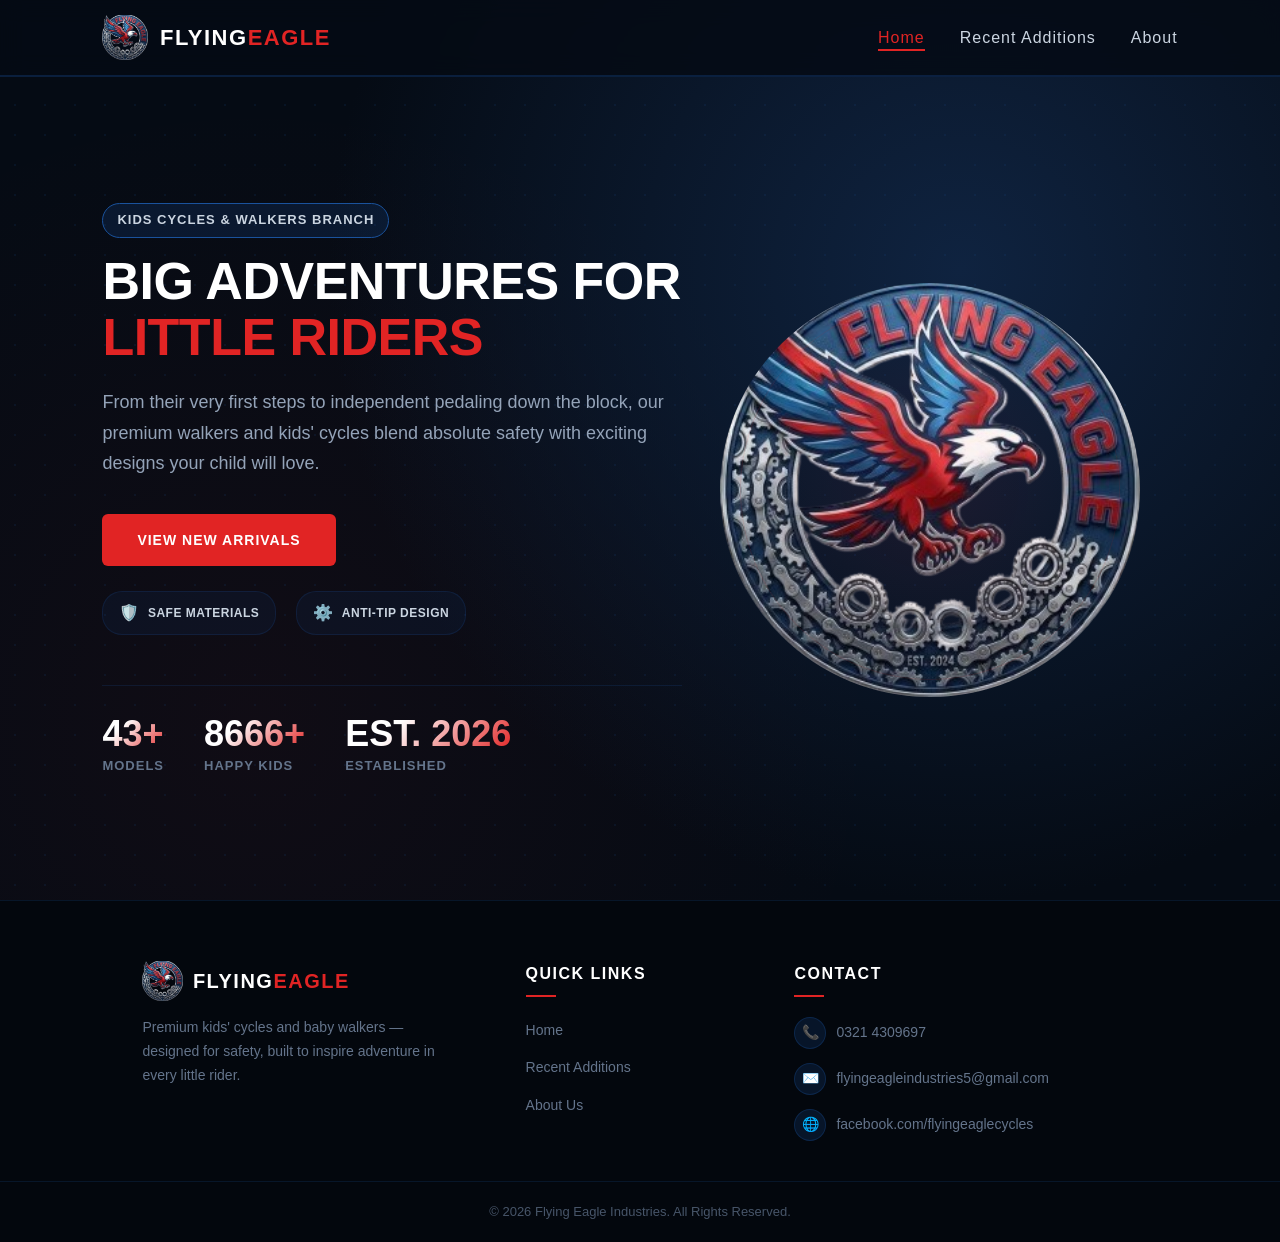
==== commit ebc68498: "Update index.html" ====
--- a/index.html
+++ b/index.html
@@ -11,6 +11,14 @@
     <meta property="og:type" content="website">
     <meta property="og:title" content="Flying Eagle | Kids Cycles & Walkers">
 <meta property="og:site_name" content="Flying Eagle Industries">
+    <script type="application/ld+json">
+{
+  "@context": "https://schema.org",
+  "@type": "WebSite",
+  "name": "Flying Eagle",
+  "url": "https://flyingeagleindustries.github.io/"
+}
+</script>
     <link rel="icon" type="image/png" href="logo.png">
     <link rel="stylesheet" href="styles.css">
     <style>
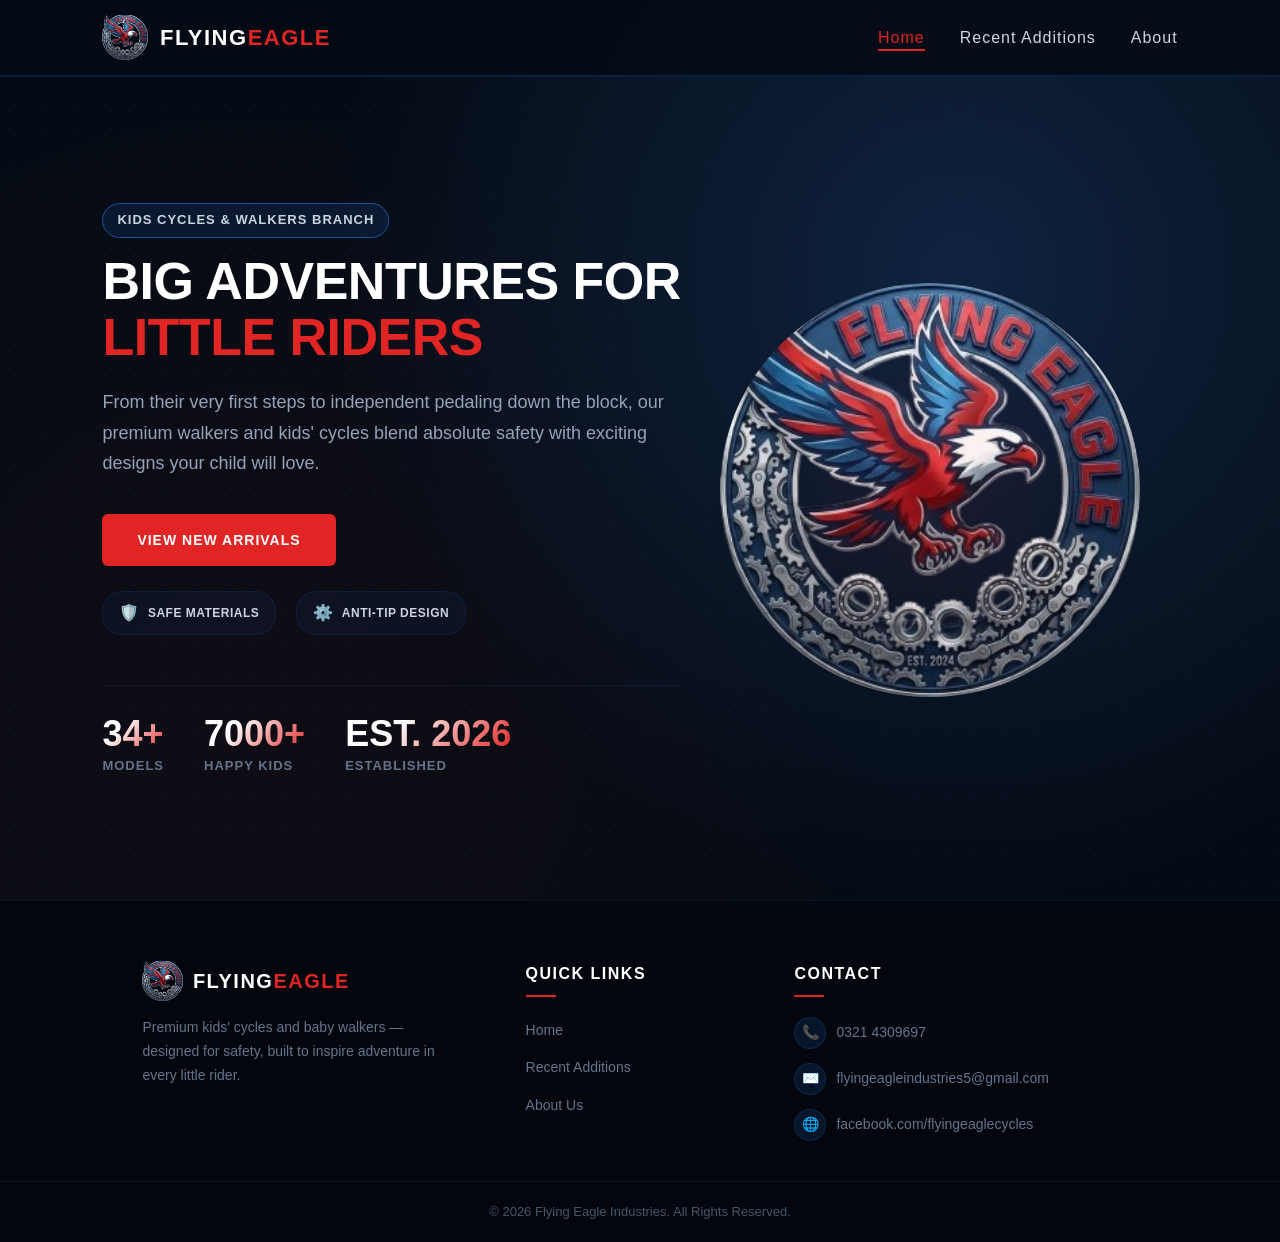
==== commit b49b8950: "Update index.html" ====
--- a/index.html
+++ b/index.html
@@ -16,7 +16,7 @@
   "@context": "https://schema.org",
   "@type": "WebSite",
   "name": "Flying Eagle",
-  "url": "https://flyingeagleindustries.github.io/"
+  "url": "https://flyingeagleindustries.github.io/flyingeaglecycles/"
 }
 </script>
     <link rel="icon" type="image/png" href="logo.png">
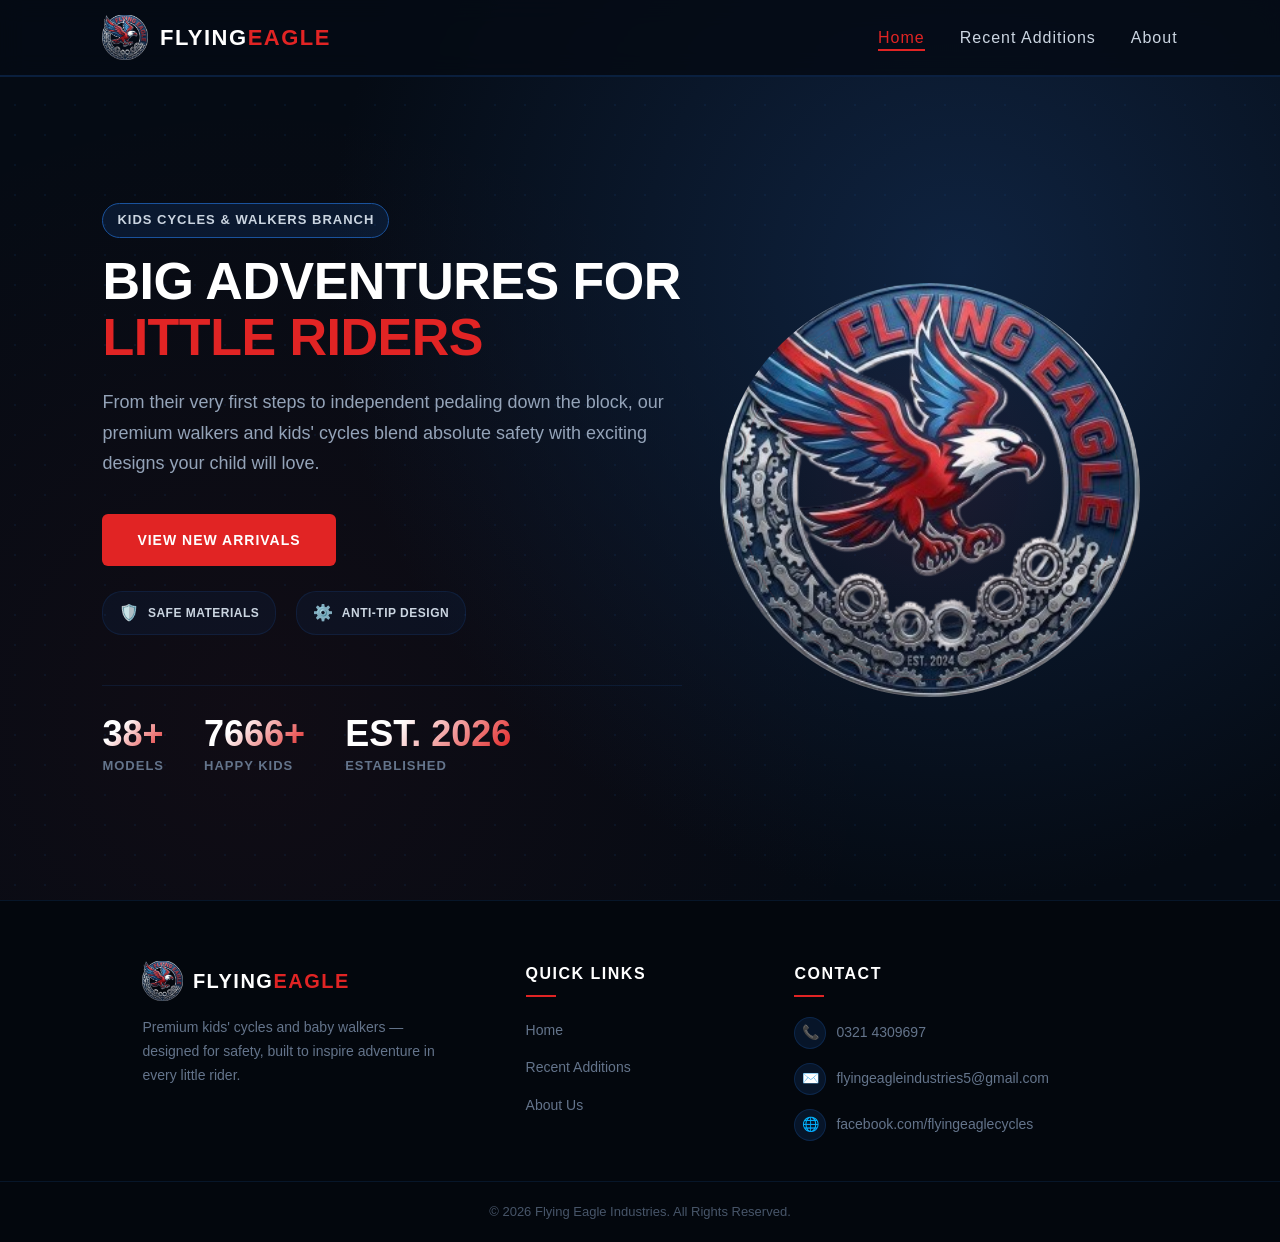
==== commit 5e140508: "Update index.html" ====
--- a/index.html
+++ b/index.html
@@ -11,14 +11,6 @@
     <meta property="og:type" content="website">
     <meta property="og:title" content="Flying Eagle | Kids Cycles & Walkers">
 <meta property="og:site_name" content="Flying Eagle Industries">
-    <script type="application/ld+json">
-{
-  "@context": "https://schema.org",
-  "@type": "WebSite",
-  "name": "Flying Eagle",
-  "url": "https://flyingeagleindustries.github.io/flyingeaglecycles/"
-}
-</script>
     <link rel="icon" type="image/png" href="logo.png">
     <link rel="stylesheet" href="styles.css">
     <style>
